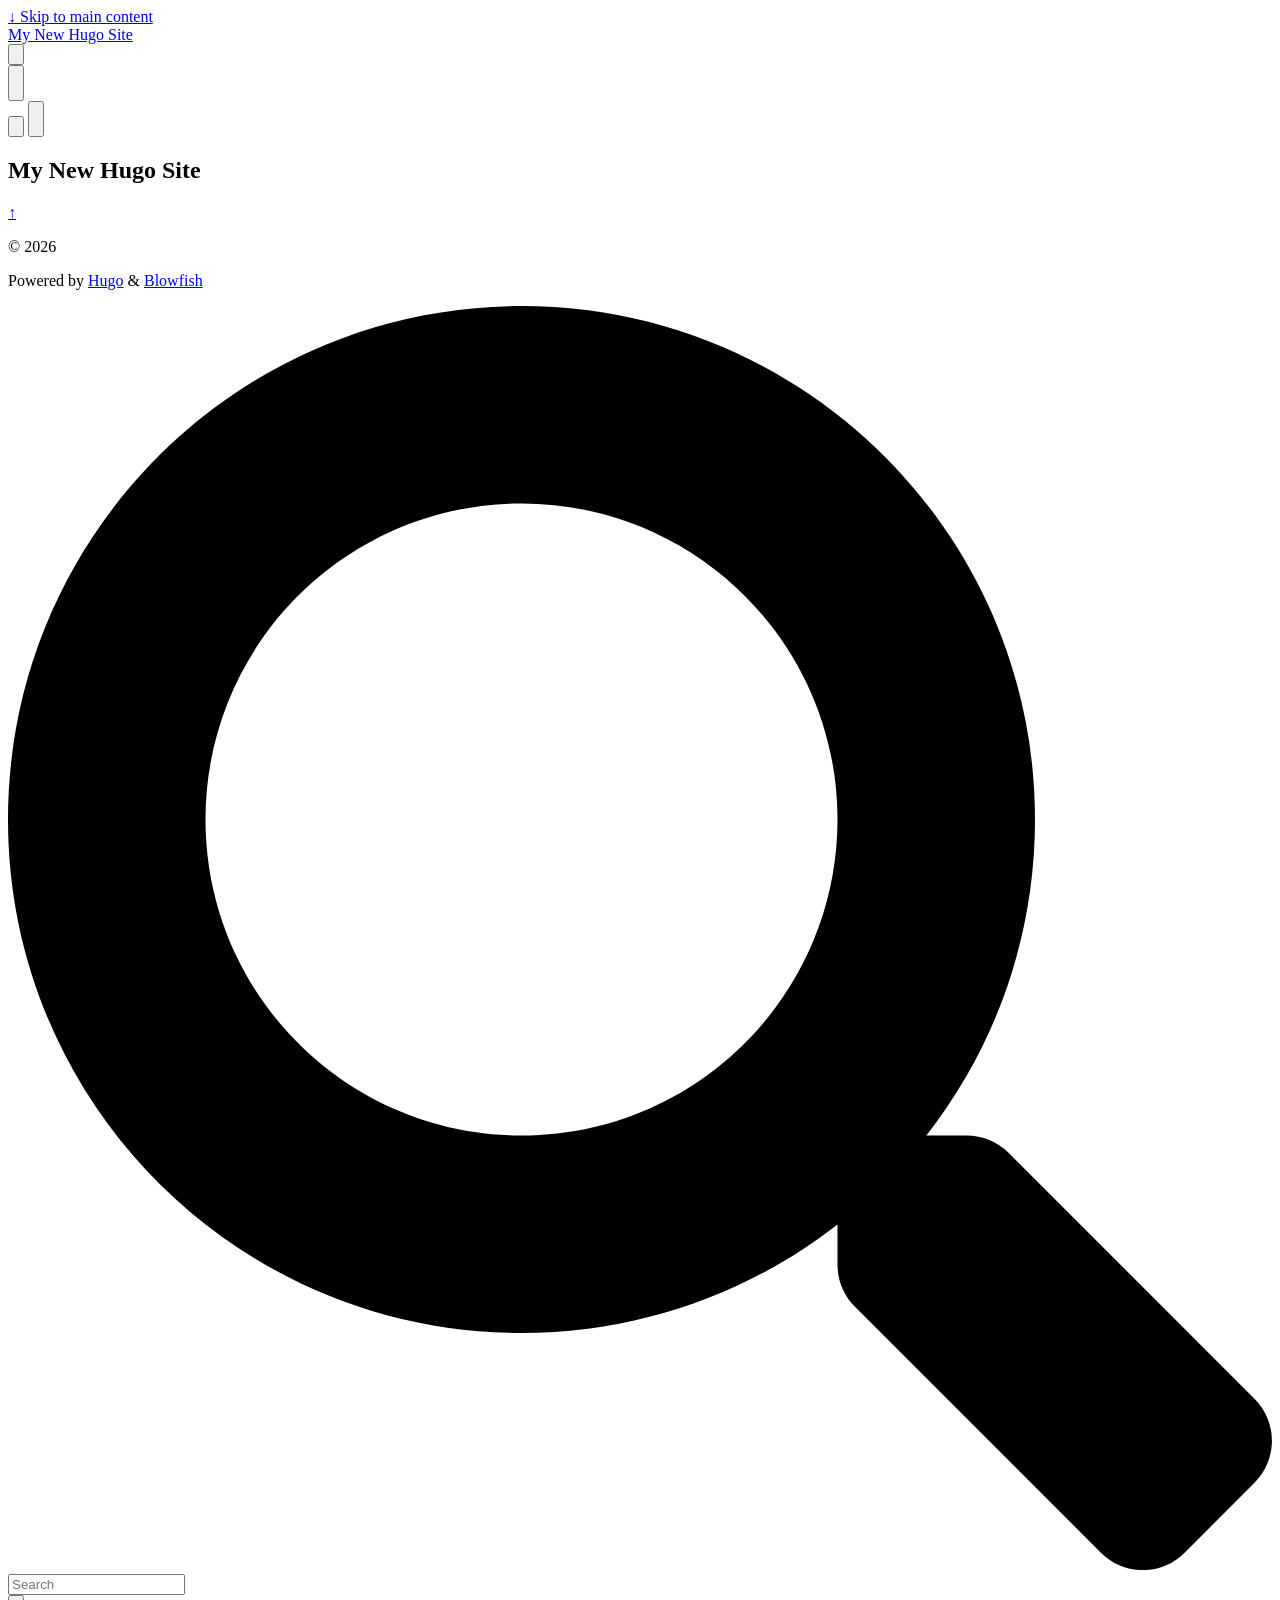
==== public/index.html @ f0997529 "Create the website" ====
<!doctype html>
<html
  lang="en-us"
  dir="ltr"
  class="scroll-smooth"
  data-default-appearance="light"
  data-auto-appearance="true"><head>
	<meta name="generator" content="Hugo 0.152.2"><script src="/livereload.js?mindelay=10&amp;v=2&amp;port=1313&amp;path=livereload" data-no-instant defer></script>
  <meta charset="utf-8">
  
    <meta http-equiv="content-language" content="en-us">
  
  <meta name="viewport" content="width=device-width, initial-scale=1.0">
  <meta http-equiv="X-UA-Compatible" content="ie=edge">
  <meta name="theme-color">

  
  
    <title>My New Hugo Site</title>
    <meta name="title" content="My New Hugo Site">
  

  
  
  
  
  
  <link rel="canonical" href="http://localhost:1313/">
  
    
      <link rel="alternate" type="application/rss+xml" href="/index.xml" title="My New Hugo Site" />
  

  
  
  

  
  <meta property="og:url" content="http://localhost:1313/">
  <meta property="og:site_name" content="My New Hugo Site">
  <meta property="og:title" content="My New Hugo Site">
  <meta property="og:locale" content="en_us">
  <meta property="og:type" content="website">

  
  <meta name="twitter:card" content="summary">
  <meta name="twitter:title" content="My New Hugo Site">

  
  
  
  
    
      
    
  
    
      
    
  
    
      
    
  
  
    
  

  
  
  
  
  
  

  

  
  
  
  
  
  
  
  
    
  
  
  <link
    type="text/css"
    rel="stylesheet"
    href="/css/main.bundle.min.b5d363c7adaad680ed692ba0c813422242dfe6d81ad6a62eb4e8542d92612d396306dd53777091aec9a46f749a0d497d701b7baa82c14044eb504bca63b9c1d0.css"
    integrity="sha512-tdNjx62q1oDtaSugyBNCIkLf5tga1qYutOhULZJhLTljBt1Td3CRrsmkb3SaDUl9cBt7qoLBQETrUEvKY7nB0A==">

  
  
  <script
    type="text/javascript"
    src="/js/appearance.min.6f41174b3a05b680820fe08cadbfa5fb7a7ca347b76a0955cdc68b9d8aca1ce24f0547e138cea33bcc7904d551a90afcb1cc7f2d9fe8557075d501419046c08c.js"
    integrity="sha512-b0EXSzoFtoCCD&#43;CMrb&#43;l&#43;3p8o0e3aglVzcaLnYrKHOJPBUfhOM6jO8x5BNVRqQr8scx/LZ/oVXB11QFBkEbAjA=="></script>
  
  
  
  
  
  
    
    <script src="/lib/zoom/zoom.min.umd.a527109b68c082a70f3697716dd72a9d5aa8b545cf800cecbbc7399f2ca6f6e0ce3e431f2062b48bbfa47c9ea42822714060bef309be073f49b9c0e30d318d7b.js" integrity="sha512-pScQm2jAgqcPNpdxbdcqnVqotUXPgAzsu8c5nyym9uDOPkMfIGK0i7&#43;kfJ6kKCJxQGC&#43;8wm&#43;Bz9JucDjDTGNew=="></script>
  

  
  
  
    
  
  
    
  
  
  
  
  
  
  
    
    <script
      defer
      type="text/javascript"
      id="script-bundle"
      src="/js/main.bundle.min.b61ad3f6e0119d2611a72f3892ca8f75eb1da42ac1f74dafaf32e617ccb970be4b278131f9ad9f2eff9d4bd23e552e7881e2c821970c4bf8f47a2467bca1c933.js"
      integrity="sha512-thrT9uARnSYRpy84ksqPdesdpCrB902vrzLmF8y5cL5LJ4Ex&#43;a2fLv&#43;dS9I&#43;VS54geLIIZcMS/j0eiRnvKHJMw=="
      data-copy="Copy"
      data-copied="Copied"></script>
  

  
  
























  

  

  

  

  













  
  
    <link rel="apple-touch-icon" sizes="180x180" href="/apple-touch-icon.png">
    <link rel="icon" type="image/png" sizes="32x32" href="/favicon-32x32.png">
    <link rel="icon" type="image/png" sizes="16x16" href="/favicon-16x16.png">
    <link rel="manifest" href="/site.webmanifest">
  

  
  <script type="application/ld+json">
  {
    "@context": "https://schema.org",
    "@type": "WebSite",
    "@id": "http://localhost:1313/",
    "name": "My New Hugo Site",
    
    "inLanguage": "en-us",
    "url": "http://localhost:1313/",
    
    "publisher" : {
      "@type": "Person",
      "name": ""
    }
  }
  </script>



  
  

  
  

  
  

  
  
</head>


















  
  <body class="flex flex-col h-screen m-auto leading-7 max-w-7xl px-6 sm:px-14 md:px-24 lg:px-32 text-lg bg-neutral text-neutral-900 dark:bg-neutral-800 dark:text-neutral bf-scrollbar">
    <div id="the-top" class="absolute flex self-center">
      <a
        class="px-3 py-1 text-sm -translate-y-8 rounded-b-lg bg-primary-200 focus:translate-y-0 dark:bg-neutral-600"
        href="#main-content">
        <span class="font-bold text-primary-600 pe-2 dark:text-primary-400">&darr;</span>
        Skip to main content
      </a>
    </div>
    
    
      <div class="main-menu flex items-center w-full gap-2 p-1 pl-0">
  
  
    <a href="/" class="text-base font-medium truncate min-w-0 shrink">
      My New Hugo Site
    </a>
  
  <div class="flex items-center ms-auto">
    <div class="hidden md:flex">
      <nav class="flex items-center gap-x-5 h-12">
  

  

  

  
    <button
      id="search-button"
      aria-label="Search"
      class="text-base bf-icon-color-hover"
      title="Search (/)">
      <span class="relative block icon"><svg aria-hidden="true" focusable="false" data-prefix="fas" data-icon="search" class="svg-inline--fa fa-search fa-w-16" role="img" xmlns="http://www.w3.org/2000/svg" viewBox="0 0 512 512"><path fill="currentColor" d="M505 442.7L405.3 343c-4.5-4.5-10.6-7-17-7H372c27.6-35.3 44-79.7 44-128C416 93.1 322.9 0 208 0S0 93.1 0 208s93.1 208 208 208c48.3 0 92.7-16.4 128-44v16.3c0 6.4 2.5 12.5 7 17l99.7 99.7c9.4 9.4 24.6 9.4 33.9 0l28.3-28.3c9.4-9.4 9.4-24.6.1-34zM208 336c-70.7 0-128-57.2-128-128 0-70.7 57.2-128 128-128 70.7 0 128 57.2 128 128 0 70.7-57.2 128-128 128z"/></svg>
</span>
    </button>
  

  
    <div class="flex items-center">
      <button
        id="appearance-switcher"
        aria-label="Dark mode switcher"
        type="button"
        class="text-base bf-icon-color-hover">
        <div class="flex items-center justify-center dark:hidden">
          <span class="relative block icon"><svg xmlns="http://www.w3.org/2000/svg" viewBox="0 0 512 512"><path fill="currentColor" d="M32 256c0-123.8 100.3-224 223.8-224c11.36 0 29.7 1.668 40.9 3.746c9.616 1.777 11.75 14.63 3.279 19.44C245 86.5 211.2 144.6 211.2 207.8c0 109.7 99.71 193 208.3 172.3c9.561-1.805 16.28 9.324 10.11 16.95C387.9 448.6 324.8 480 255.8 480C132.1 480 32 379.6 32 256z"/></svg>
</span>
        </div>
        <div class="items-center justify-center hidden dark:flex">
          <span class="relative block icon"><svg xmlns="http://www.w3.org/2000/svg" viewBox="0 0 512 512"><path fill="currentColor" d="M256 159.1c-53.02 0-95.1 42.98-95.1 95.1S202.1 351.1 256 351.1s95.1-42.98 95.1-95.1S309 159.1 256 159.1zM509.3 347L446.1 255.1l63.15-91.01c6.332-9.125 1.104-21.74-9.826-23.72l-109-19.7l-19.7-109c-1.975-10.93-14.59-16.16-23.72-9.824L256 65.89L164.1 2.736c-9.125-6.332-21.74-1.107-23.72 9.824L121.6 121.6L12.56 141.3C1.633 143.2-3.596 155.9 2.736 164.1L65.89 256l-63.15 91.01c-6.332 9.125-1.105 21.74 9.824 23.72l109 19.7l19.7 109c1.975 10.93 14.59 16.16 23.72 9.824L256 446.1l91.01 63.15c9.127 6.334 21.75 1.107 23.72-9.822l19.7-109l109-19.7C510.4 368.8 515.6 356.1 509.3 347zM256 383.1c-70.69 0-127.1-57.31-127.1-127.1c0-70.69 57.31-127.1 127.1-127.1s127.1 57.3 127.1 127.1C383.1 326.7 326.7 383.1 256 383.1z"/></svg>
</span>
        </div>
      </button>
    </div>
  
</nav>



    </div>
    <div class="flex md:hidden">
      <div class="flex items-center h-14 gap-4">
  
    <button
      id="search-button-mobile"
      aria-label="Search"
      class="flex items-center justify-center bf-icon-color-hover"
      title="Search (/)">
      <span class="relative block icon"><svg aria-hidden="true" focusable="false" data-prefix="fas" data-icon="search" class="svg-inline--fa fa-search fa-w-16" role="img" xmlns="http://www.w3.org/2000/svg" viewBox="0 0 512 512"><path fill="currentColor" d="M505 442.7L405.3 343c-4.5-4.5-10.6-7-17-7H372c27.6-35.3 44-79.7 44-128C416 93.1 322.9 0 208 0S0 93.1 0 208s93.1 208 208 208c48.3 0 92.7-16.4 128-44v16.3c0 6.4 2.5 12.5 7 17l99.7 99.7c9.4 9.4 24.6 9.4 33.9 0l28.3-28.3c9.4-9.4 9.4-24.6.1-34zM208 336c-70.7 0-128-57.2-128-128 0-70.7 57.2-128 128-128 70.7 0 128 57.2 128 128 0 70.7-57.2 128-128 128z"/></svg>
</span>
    </button>
  

  
    <button
      id="appearance-switcher-mobile"
      type="button"
      aria-label="Dark mode switcher"
      class="flex items-center justify-center text-neutral-900 hover:text-primary-600 dark:text-neutral-200 dark:hover:text-primary-400">
      <div class="dark:hidden">
        <span class="relative block icon"><svg xmlns="http://www.w3.org/2000/svg" viewBox="0 0 512 512"><path fill="currentColor" d="M32 256c0-123.8 100.3-224 223.8-224c11.36 0 29.7 1.668 40.9 3.746c9.616 1.777 11.75 14.63 3.279 19.44C245 86.5 211.2 144.6 211.2 207.8c0 109.7 99.71 193 208.3 172.3c9.561-1.805 16.28 9.324 10.11 16.95C387.9 448.6 324.8 480 255.8 480C132.1 480 32 379.6 32 256z"/></svg>
</span>
      </div>
      <div class="hidden dark:block">
        <span class="relative block icon"><svg xmlns="http://www.w3.org/2000/svg" viewBox="0 0 512 512"><path fill="currentColor" d="M256 159.1c-53.02 0-95.1 42.98-95.1 95.1S202.1 351.1 256 351.1s95.1-42.98 95.1-95.1S309 159.1 256 159.1zM509.3 347L446.1 255.1l63.15-91.01c6.332-9.125 1.104-21.74-9.826-23.72l-109-19.7l-19.7-109c-1.975-10.93-14.59-16.16-23.72-9.824L256 65.89L164.1 2.736c-9.125-6.332-21.74-1.107-23.72 9.824L121.6 121.6L12.56 141.3C1.633 143.2-3.596 155.9 2.736 164.1L65.89 256l-63.15 91.01c-6.332 9.125-1.105 21.74 9.824 23.72l109 19.7l19.7 109c1.975 10.93 14.59 16.16 23.72 9.824L256 446.1l91.01 63.15c9.127 6.334 21.75 1.107 23.72-9.822l19.7-109l109-19.7C510.4 368.8 515.6 356.1 509.3 347zM256 383.1c-70.69 0-127.1-57.31-127.1-127.1c0-70.69 57.31-127.1 127.1-127.1s127.1 57.3 127.1 127.1C383.1 326.7 326.7 383.1 256 383.1z"/></svg>
</span>
      </div>
    </button>
  

  
</div>







    </div>
  </div>
</div>





    
    <div class="relative flex flex-col grow">
      <main id="main-content" class="grow">
        
  
  
    
<article
  class="
    h-full
   flex flex-col items-center justify-center text-center">
  <header class="relative px-1 py-1 flex flex-col items-center mb-3">
    
    <h1 class="text-4xl font-extrabold">
      My New Hugo Site
    </h1>
    
    <div class="mt-1 text-2xl">
      

    </div>
  </header>
  <section class="prose dark:prose-invert w-full"></section>
</article>
<section>
  



</section>

  

        


  






<div
  id="scroll-to-top"
  class="fixed bottom-6 end-6 z-50 transform translate-y-4 opacity-0 duration-200">
  <a
    href="#the-top"
    class="pointer-events-auto flex h-12 w-12 items-center justify-center rounded-full bg-neutral/50 text-xl text-neutral-700 hover:text-primary-600 dark:bg-neutral-800/50 dark:text-neutral dark:hover:text-primary-400"
    aria-label="Scroll to top"
    title="Scroll to top">
    &uarr;
  </a>
</div>

      </main><footer id="site-footer" class="py-10 print:hidden">
  
  
    
  
  <div class="flex items-center justify-between">
    
    
      <p class="text-sm text-neutral-500 dark:text-neutral-400">
          &copy;
          2026
          
      </p>
    

    
    
      <p class="text-xs text-neutral-500 dark:text-neutral-400">
        
        
        Powered by <a class="hover:underline hover:decoration-primary-400 hover:text-primary-500"
          href="https://gohugo.io/" target="_blank" rel="noopener noreferrer">Hugo</a> &amp; <a class="hover:underline hover:decoration-primary-400 hover:text-primary-500"
          href="https://blowfish.page/" target="_blank" rel="noopener noreferrer">Blowfish</a>
      </p>
    
  </div>
  
    <script>
      mediumZoom(document.querySelectorAll("img:not(.nozoom)"), {
        margin: 24,
        background: "rgba(0,0,0,0.5)",
        scrollOffset: 0,
      });
    </script>
  
  
  
</footer>
<div
  id="search-wrapper"
  class="invisible fixed inset-0 flex h-screen w-screen cursor-default flex-col bg-neutral-500/50 p-4 backdrop-blur-sm dark:bg-neutral-900/50 sm:p-6 md:p-[10vh] lg:p-[12vh] z-500"
  data-url="http://localhost:1313/">
  <div
    id="search-modal"
    class="flex flex-col w-full max-w-3xl min-h-0 mx-auto border rounded-md shadow-lg top-20 border-neutral-200 bg-neutral dark:border-neutral-700 dark:bg-neutral-800">
    <header class="relative z-10 flex items-center justify-between flex-none px-2">
      <form class="flex items-center flex-auto min-w-0">
        <div class="flex items-center justify-center w-8 h-8 text-neutral-400">
          <span class="relative block icon"><svg aria-hidden="true" focusable="false" data-prefix="fas" data-icon="search" class="svg-inline--fa fa-search fa-w-16" role="img" xmlns="http://www.w3.org/2000/svg" viewBox="0 0 512 512"><path fill="currentColor" d="M505 442.7L405.3 343c-4.5-4.5-10.6-7-17-7H372c27.6-35.3 44-79.7 44-128C416 93.1 322.9 0 208 0S0 93.1 0 208s93.1 208 208 208c48.3 0 92.7-16.4 128-44v16.3c0 6.4 2.5 12.5 7 17l99.7 99.7c9.4 9.4 24.6 9.4 33.9 0l28.3-28.3c9.4-9.4 9.4-24.6.1-34zM208 336c-70.7 0-128-57.2-128-128 0-70.7 57.2-128 128-128 70.7 0 128 57.2 128 128 0 70.7-57.2 128-128 128z"/></svg>
</span>
        </div>
        <input
          type="search"
          id="search-query"
          class="flex flex-auto h-12 mx-1 bg-transparent appearance-none focus:outline-dotted focus:outline-2 focus:outline-transparent"
          placeholder="Search"
          tabindex="0">
      </form>
      <button
        id="close-search-button"
        class="flex items-center justify-center w-8 h-8 text-neutral-700 hover:text-primary-600 dark:text-neutral dark:hover:text-primary-400"
        title="Close (Esc)">
        <span class="relative block icon"><svg xmlns="http://www.w3.org/2000/svg" viewBox="0 0 320 512"><path fill="currentColor" d="M310.6 361.4c12.5 12.5 12.5 32.75 0 45.25C304.4 412.9 296.2 416 288 416s-16.38-3.125-22.62-9.375L160 301.3L54.63 406.6C48.38 412.9 40.19 416 32 416S15.63 412.9 9.375 406.6c-12.5-12.5-12.5-32.75 0-45.25l105.4-105.4L9.375 150.6c-12.5-12.5-12.5-32.75 0-45.25s32.75-12.5 45.25 0L160 210.8l105.4-105.4c12.5-12.5 32.75-12.5 45.25 0s12.5 32.75 0 45.25l-105.4 105.4L310.6 361.4z"/></svg>
</span>
      </button>
    </header>
    <section class="flex-auto px-2 overflow-auto">
      <ul id="search-results">
        
      </ul>
    </section>
  </div>
</div>

    </div>
  </body>
  
</html>
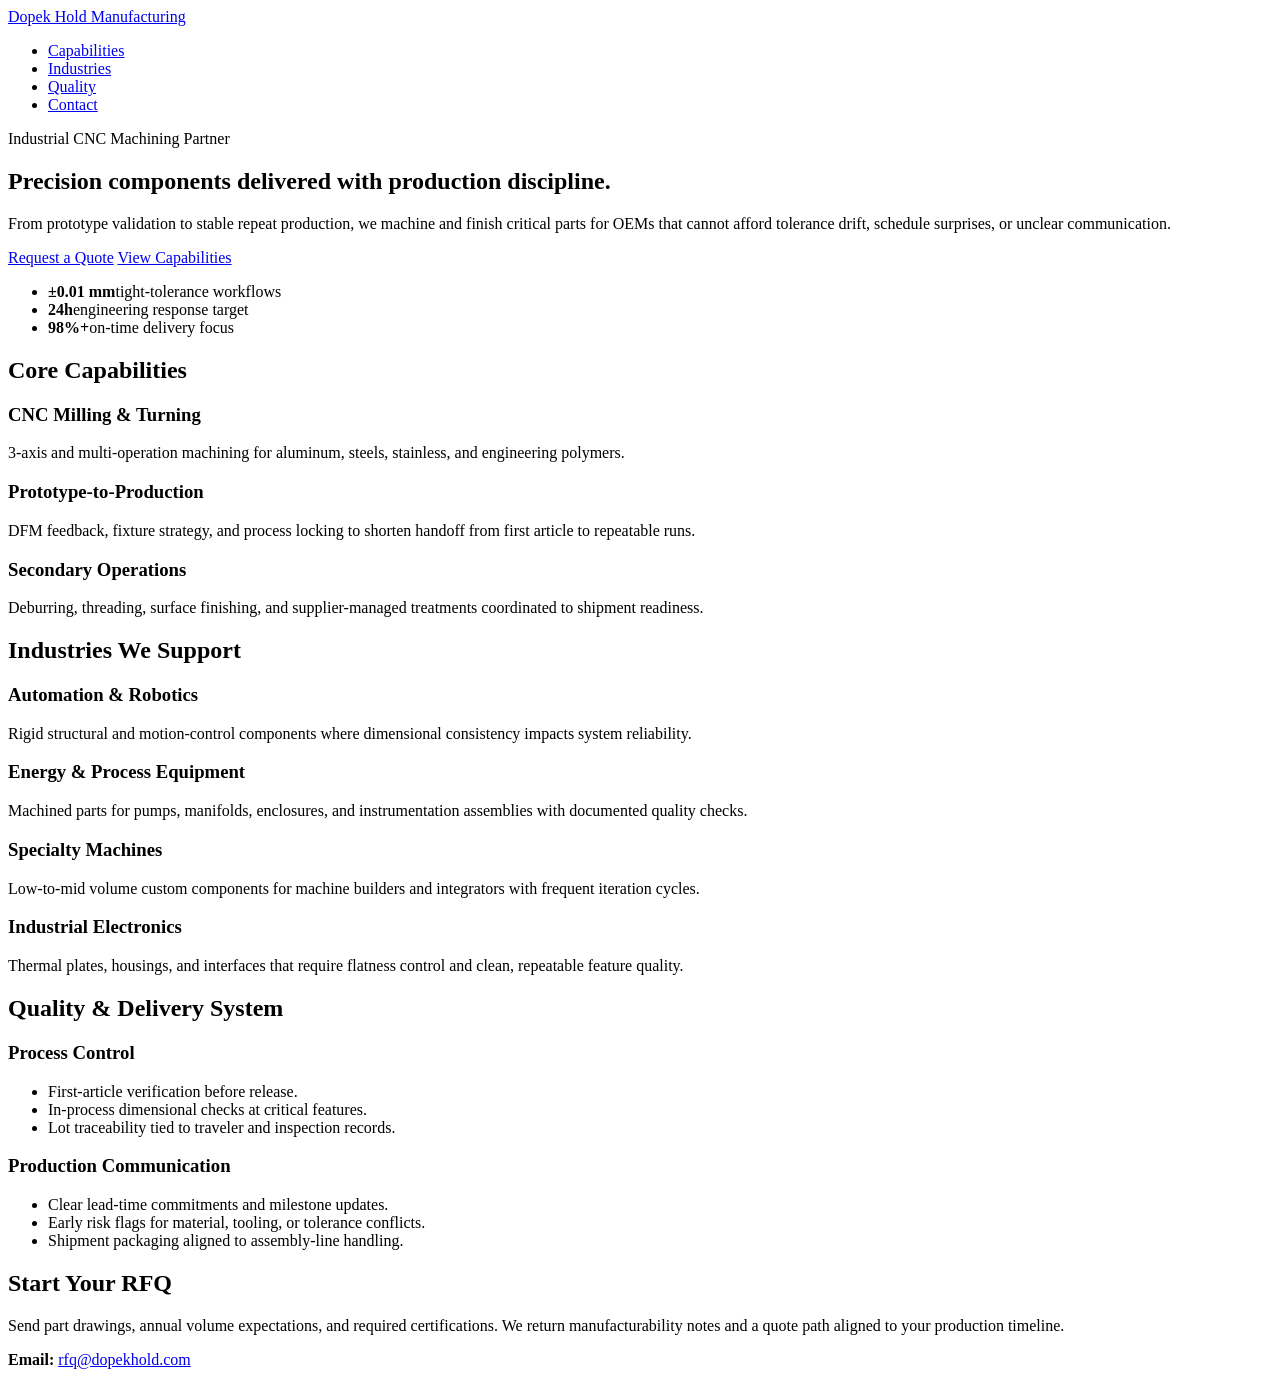
==== commit 5d4dcb2c: "Initializing the structure" ====
--- a/public/index.html
+++ b/public/index.html
@@ -1,483 +1,111 @@
 <!doctype html>
-<html
-  lang="en-us"
-  dir="ltr"
-  class="scroll-smooth"
-  data-default-appearance="light"
-  data-auto-appearance="true"><head>
-	<meta name="generator" content="Hugo 0.152.2"><script src="/livereload.js?mindelay=10&amp;v=2&amp;port=1313&amp;path=livereload" data-no-instant defer></script>
-  <meta charset="utf-8">
-  
-    <meta http-equiv="content-language" content="en-us">
-  
-  <meta name="viewport" content="width=device-width, initial-scale=1.0">
-  <meta http-equiv="X-UA-Compatible" content="ie=edge">
-  <meta name="theme-color">
+<html lang="en-us">
+  <head>
+    <meta charset="utf-8">
+    <meta name="viewport" content="width=device-width, initial-scale=1">
+    <title>Dopek Hold Manufacturing</title>
+    <meta name="description" content="Precision CNC machining partner for industrial OEMs and engineered assemblies.">
+    <link rel="canonical" href="https://dopekhold.com/">
+    <link rel="stylesheet" href="/css/site.css">
+  </head>
+  <body>
+    <header class="topbar">
+      <div class="container topbar-inner">
+        <a class="brand" href="/">Dopek Hold Manufacturing</a>
+        <nav aria-label="Primary">
+          <ul class="menu">
+            <li><a href="#capabilities">Capabilities</a></li>
+            <li><a href="#industries">Industries</a></li>
+            <li><a href="#quality">Quality</a></li>
+            <li><a href="#contact">Contact</a></li>
+          </ul>
+        </nav>
+      </div>
+    </header>
 
-  
-  
-    <title>My New Hugo Site</title>
-    <meta name="title" content="My New Hugo Site">
-  
+    <main>
+      <section class="hero container">
+        <p class="eyebrow">Industrial CNC Machining Partner</p>
+        <h1>Precision components delivered with production discipline.</h1>
+        <p class="intro">From prototype validation to stable repeat production, we machine and finish critical parts for OEMs that cannot afford tolerance drift, schedule surprises, or unclear communication.</p>
+        <div class="cta-row">
+          <a class="btn btn-primary" href="#contact">Request a Quote</a>
+          <a class="btn btn-secondary" href="#capabilities">View Capabilities</a>
+        </div>
+        <ul class="metrics" aria-label="Operational metrics">
+          <li><strong>±0.01 mm</strong><span>tight-tolerance workflows</span></li>
+          <li><strong>24h</strong><span>engineering response target</span></li>
+          <li><strong>98%+</strong><span>on-time delivery focus</span></li>
+        </ul>
+      </section>
 
-  
-  
-  
-  
-  
-  <link rel="canonical" href="http://localhost:1313/">
-  
-    
-      <link rel="alternate" type="application/rss+xml" href="/index.xml" title="My New Hugo Site" />
-  
+      <section id="capabilities" class="section container">
+        <h2>Core Capabilities</h2>
+        <div class="grid three">
+          <article class="card">
+            <h3>CNC Milling & Turning</h3>
+            <p>3-axis and multi-operation machining for aluminum, steels, stainless, and engineering polymers.</p>
+          </article>
+          <article class="card">
+            <h3>Prototype-to-Production</h3>
+            <p>DFM feedback, fixture strategy, and process locking to shorten handoff from first article to repeatable runs.</p>
+          </article>
+          <article class="card">
+            <h3>Secondary Operations</h3>
+            <p>Deburring, threading, surface finishing, and supplier-managed treatments coordinated to shipment readiness.</p>
+          </article>
+        </div>
+      </section>
 
-  
-  
-  
+      <section id="industries" class="section container">
+        <h2>Industries We Support</h2>
+        <div class="grid two">
+          <article class="card">
+            <h3>Automation & Robotics</h3>
+            <p>Rigid structural and motion-control components where dimensional consistency impacts system reliability.</p>
+          </article>
+          <article class="card">
+            <h3>Energy & Process Equipment</h3>
+            <p>Machined parts for pumps, manifolds, enclosures, and instrumentation assemblies with documented quality checks.</p>
+          </article>
+          <article class="card">
+            <h3>Specialty Machines</h3>
+            <p>Low-to-mid volume custom components for machine builders and integrators with frequent iteration cycles.</p>
+          </article>
+          <article class="card">
+            <h3>Industrial Electronics</h3>
+            <p>Thermal plates, housings, and interfaces that require flatness control and clean, repeatable feature quality.</p>
+          </article>
+        </div>
+      </section>
 
-  
-  <meta property="og:url" content="http://localhost:1313/">
-  <meta property="og:site_name" content="My New Hugo Site">
-  <meta property="og:title" content="My New Hugo Site">
-  <meta property="og:locale" content="en_us">
-  <meta property="og:type" content="website">
+      <section id="quality" class="section container">
+        <h2>Quality & Delivery System</h2>
+        <div class="grid two">
+          <article class="card">
+            <h3>Process Control</h3>
+            <ul>
+              <li>First-article verification before release.</li>
+              <li>In-process dimensional checks at critical features.</li>
+              <li>Lot traceability tied to traveler and inspection records.</li>
+            </ul>
+          </article>
+          <article class="card">
+            <h3>Production Communication</h3>
+            <ul>
+              <li>Clear lead-time commitments and milestone updates.</li>
+              <li>Early risk flags for material, tooling, or tolerance conflicts.</li>
+              <li>Shipment packaging aligned to assembly-line handling.</li>
+            </ul>
+          </article>
+        </div>
+      </section>
 
-  
-  <meta name="twitter:card" content="summary">
-  <meta name="twitter:title" content="My New Hugo Site">
-
-  
-  
-  
-  
-    
-      
-    
-  
-    
-      
-    
-  
-    
-      
-    
-  
-  
-    
-  
-
-  
-  
-  
-  
-  
-  
-
-  
-
-  
-  
-  
-  
-  
-  
-  
-  
-    
-  
-  
-  <link
-    type="text/css"
-    rel="stylesheet"
-    href="/css/main.bundle.min.b5d363c7adaad680ed692ba0c813422242dfe6d81ad6a62eb4e8542d92612d396306dd53777091aec9a46f749a0d497d701b7baa82c14044eb504bca63b9c1d0.css"
-    integrity="sha512-tdNjx62q1oDtaSugyBNCIkLf5tga1qYutOhULZJhLTljBt1Td3CRrsmkb3SaDUl9cBt7qoLBQETrUEvKY7nB0A==">
-
-  
-  
-  <script
-    type="text/javascript"
-    src="/js/appearance.min.6f41174b3a05b680820fe08cadbfa5fb7a7ca347b76a0955cdc68b9d8aca1ce24f0547e138cea33bcc7904d551a90afcb1cc7f2d9fe8557075d501419046c08c.js"
-    integrity="sha512-b0EXSzoFtoCCD&#43;CMrb&#43;l&#43;3p8o0e3aglVzcaLnYrKHOJPBUfhOM6jO8x5BNVRqQr8scx/LZ/oVXB11QFBkEbAjA=="></script>
-  
-  
-  
-  
-  
-  
-    
-    <script src="/lib/zoom/zoom.min.umd.a527109b68c082a70f3697716dd72a9d5aa8b545cf800cecbbc7399f2ca6f6e0ce3e431f2062b48bbfa47c9ea42822714060bef309be073f49b9c0e30d318d7b.js" integrity="sha512-pScQm2jAgqcPNpdxbdcqnVqotUXPgAzsu8c5nyym9uDOPkMfIGK0i7&#43;kfJ6kKCJxQGC&#43;8wm&#43;Bz9JucDjDTGNew=="></script>
-  
-
-  
-  
-  
-    
-  
-  
-    
-  
-  
-  
-  
-  
-  
-  
-    
-    <script
-      defer
-      type="text/javascript"
-      id="script-bundle"
-      src="/js/main.bundle.min.b61ad3f6e0119d2611a72f3892ca8f75eb1da42ac1f74dafaf32e617ccb970be4b278131f9ad9f2eff9d4bd23e552e7881e2c821970c4bf8f47a2467bca1c933.js"
-      integrity="sha512-thrT9uARnSYRpy84ksqPdesdpCrB902vrzLmF8y5cL5LJ4Ex&#43;a2fLv&#43;dS9I&#43;VS54geLIIZcMS/j0eiRnvKHJMw=="
-      data-copy="Copy"
-      data-copied="Copied"></script>
-  
-
-  
-  
-
-
-
-
-
-
-
-
-
-
-
-
-
-
-
-
-
-
-
-
-
-
-
-
-  
-
-  
-
-  
-
-  
-
-  
-
-
-
-
-
-
-
-
-
-
-
-
-
-  
-  
-    <link rel="apple-touch-icon" sizes="180x180" href="/apple-touch-icon.png">
-    <link rel="icon" type="image/png" sizes="32x32" href="/favicon-32x32.png">
-    <link rel="icon" type="image/png" sizes="16x16" href="/favicon-16x16.png">
-    <link rel="manifest" href="/site.webmanifest">
-  
-
-  
-  <script type="application/ld+json">
-  {
-    "@context": "https://schema.org",
-    "@type": "WebSite",
-    "@id": "http://localhost:1313/",
-    "name": "My New Hugo Site",
-    
-    "inLanguage": "en-us",
-    "url": "http://localhost:1313/",
-    
-    "publisher" : {
-      "@type": "Person",
-      "name": ""
-    }
-  }
-  </script>
-
-
-
-  
-  
-
-  
-  
-
-  
-  
-
-  
-  
-</head>
-
-
-
-
-
-
-
-
-
-
-
-
-
-
-
-
-
-
-  
-  <body class="flex flex-col h-screen m-auto leading-7 max-w-7xl px-6 sm:px-14 md:px-24 lg:px-32 text-lg bg-neutral text-neutral-900 dark:bg-neutral-800 dark:text-neutral bf-scrollbar">
-    <div id="the-top" class="absolute flex self-center">
-      <a
-        class="px-3 py-1 text-sm -translate-y-8 rounded-b-lg bg-primary-200 focus:translate-y-0 dark:bg-neutral-600"
-        href="#main-content">
-        <span class="font-bold text-primary-600 pe-2 dark:text-primary-400">&darr;</span>
-        Skip to main content
-      </a>
-    </div>
-    
-    
-      <div class="main-menu flex items-center w-full gap-2 p-1 pl-0">
-  
-  
-    <a href="/" class="text-base font-medium truncate min-w-0 shrink">
-      My New Hugo Site
-    </a>
-  
-  <div class="flex items-center ms-auto">
-    <div class="hidden md:flex">
-      <nav class="flex items-center gap-x-5 h-12">
-  
-
-  
-
-  
-
-  
-    <button
-      id="search-button"
-      aria-label="Search"
-      class="text-base bf-icon-color-hover"
-      title="Search (/)">
-      <span class="relative block icon"><svg aria-hidden="true" focusable="false" data-prefix="fas" data-icon="search" class="svg-inline--fa fa-search fa-w-16" role="img" xmlns="http://www.w3.org/2000/svg" viewBox="0 0 512 512"><path fill="currentColor" d="M505 442.7L405.3 343c-4.5-4.5-10.6-7-17-7H372c27.6-35.3 44-79.7 44-128C416 93.1 322.9 0 208 0S0 93.1 0 208s93.1 208 208 208c48.3 0 92.7-16.4 128-44v16.3c0 6.4 2.5 12.5 7 17l99.7 99.7c9.4 9.4 24.6 9.4 33.9 0l28.3-28.3c9.4-9.4 9.4-24.6.1-34zM208 336c-70.7 0-128-57.2-128-128 0-70.7 57.2-128 128-128 70.7 0 128 57.2 128 128 0 70.7-57.2 128-128 128z"/></svg>
-</span>
-    </button>
-  
-
-  
-    <div class="flex items-center">
-      <button
-        id="appearance-switcher"
-        aria-label="Dark mode switcher"
-        type="button"
-        class="text-base bf-icon-color-hover">
-        <div class="flex items-center justify-center dark:hidden">
-          <span class="relative block icon"><svg xmlns="http://www.w3.org/2000/svg" viewBox="0 0 512 512"><path fill="currentColor" d="M32 256c0-123.8 100.3-224 223.8-224c11.36 0 29.7 1.668 40.9 3.746c9.616 1.777 11.75 14.63 3.279 19.44C245 86.5 211.2 144.6 211.2 207.8c0 109.7 99.71 193 208.3 172.3c9.561-1.805 16.28 9.324 10.11 16.95C387.9 448.6 324.8 480 255.8 480C132.1 480 32 379.6 32 256z"/></svg>
-</span>
-        </div>
-        <div class="items-center justify-center hidden dark:flex">
-          <span class="relative block icon"><svg xmlns="http://www.w3.org/2000/svg" viewBox="0 0 512 512"><path fill="currentColor" d="M256 159.1c-53.02 0-95.1 42.98-95.1 95.1S202.1 351.1 256 351.1s95.1-42.98 95.1-95.1S309 159.1 256 159.1zM509.3 347L446.1 255.1l63.15-91.01c6.332-9.125 1.104-21.74-9.826-23.72l-109-19.7l-19.7-109c-1.975-10.93-14.59-16.16-23.72-9.824L256 65.89L164.1 2.736c-9.125-6.332-21.74-1.107-23.72 9.824L121.6 121.6L12.56 141.3C1.633 143.2-3.596 155.9 2.736 164.1L65.89 256l-63.15 91.01c-6.332 9.125-1.105 21.74 9.824 23.72l109 19.7l19.7 109c1.975 10.93 14.59 16.16 23.72 9.824L256 446.1l91.01 63.15c9.127 6.334 21.75 1.107 23.72-9.822l19.7-109l109-19.7C510.4 368.8 515.6 356.1 509.3 347zM256 383.1c-70.69 0-127.1-57.31-127.1-127.1c0-70.69 57.31-127.1 127.1-127.1s127.1 57.3 127.1 127.1C383.1 326.7 326.7 383.1 256 383.1z"/></svg>
-</span>
-        </div>
-      </button>
-    </div>
-  
-</nav>
-
-
-
-    </div>
-    <div class="flex md:hidden">
-      <div class="flex items-center h-14 gap-4">
-  
-    <button
-      id="search-button-mobile"
-      aria-label="Search"
-      class="flex items-center justify-center bf-icon-color-hover"
-      title="Search (/)">
-      <span class="relative block icon"><svg aria-hidden="true" focusable="false" data-prefix="fas" data-icon="search" class="svg-inline--fa fa-search fa-w-16" role="img" xmlns="http://www.w3.org/2000/svg" viewBox="0 0 512 512"><path fill="currentColor" d="M505 442.7L405.3 343c-4.5-4.5-10.6-7-17-7H372c27.6-35.3 44-79.7 44-128C416 93.1 322.9 0 208 0S0 93.1 0 208s93.1 208 208 208c48.3 0 92.7-16.4 128-44v16.3c0 6.4 2.5 12.5 7 17l99.7 99.7c9.4 9.4 24.6 9.4 33.9 0l28.3-28.3c9.4-9.4 9.4-24.6.1-34zM208 336c-70.7 0-128-57.2-128-128 0-70.7 57.2-128 128-128 70.7 0 128 57.2 128 128 0 70.7-57.2 128-128 128z"/></svg>
-</span>
-    </button>
-  
-
-  
-    <button
-      id="appearance-switcher-mobile"
-      type="button"
-      aria-label="Dark mode switcher"
-      class="flex items-center justify-center text-neutral-900 hover:text-primary-600 dark:text-neutral-200 dark:hover:text-primary-400">
-      <div class="dark:hidden">
-        <span class="relative block icon"><svg xmlns="http://www.w3.org/2000/svg" viewBox="0 0 512 512"><path fill="currentColor" d="M32 256c0-123.8 100.3-224 223.8-224c11.36 0 29.7 1.668 40.9 3.746c9.616 1.777 11.75 14.63 3.279 19.44C245 86.5 211.2 144.6 211.2 207.8c0 109.7 99.71 193 208.3 172.3c9.561-1.805 16.28 9.324 10.11 16.95C387.9 448.6 324.8 480 255.8 480C132.1 480 32 379.6 32 256z"/></svg>
-</span>
-      </div>
-      <div class="hidden dark:block">
-        <span class="relative block icon"><svg xmlns="http://www.w3.org/2000/svg" viewBox="0 0 512 512"><path fill="currentColor" d="M256 159.1c-53.02 0-95.1 42.98-95.1 95.1S202.1 351.1 256 351.1s95.1-42.98 95.1-95.1S309 159.1 256 159.1zM509.3 347L446.1 255.1l63.15-91.01c6.332-9.125 1.104-21.74-9.826-23.72l-109-19.7l-19.7-109c-1.975-10.93-14.59-16.16-23.72-9.824L256 65.89L164.1 2.736c-9.125-6.332-21.74-1.107-23.72 9.824L121.6 121.6L12.56 141.3C1.633 143.2-3.596 155.9 2.736 164.1L65.89 256l-63.15 91.01c-6.332 9.125-1.105 21.74 9.824 23.72l109 19.7l19.7 109c1.975 10.93 14.59 16.16 23.72 9.824L256 446.1l91.01 63.15c9.127 6.334 21.75 1.107 23.72-9.822l19.7-109l109-19.7C510.4 368.8 515.6 356.1 509.3 347zM256 383.1c-70.69 0-127.1-57.31-127.1-127.1c0-70.69 57.31-127.1 127.1-127.1s127.1 57.3 127.1 127.1C383.1 326.7 326.7 383.1 256 383.1z"/></svg>
-</span>
-      </div>
-    </button>
-  
-
-  
-</div>
-
-
-
-
-
-
-
-    </div>
-  </div>
-</div>
-
-
-
-
-
-    
-    <div class="relative flex flex-col grow">
-      <main id="main-content" class="grow">
-        
-  
-  
-    
-<article
-  class="
-    h-full
-   flex flex-col items-center justify-center text-center">
-  <header class="relative px-1 py-1 flex flex-col items-center mb-3">
-    
-    <h1 class="text-4xl font-extrabold">
-      My New Hugo Site
-    </h1>
-    
-    <div class="mt-1 text-2xl">
-      
-
-    </div>
-  </header>
-  <section class="prose dark:prose-invert w-full"></section>
-</article>
-<section>
-  
-
-
-
-</section>
-
-  
-
-        
-
-
-  
-
-
-
-
-
-
-<div
-  id="scroll-to-top"
-  class="fixed bottom-6 end-6 z-50 transform translate-y-4 opacity-0 duration-200">
-  <a
-    href="#the-top"
-    class="pointer-events-auto flex h-12 w-12 items-center justify-center rounded-full bg-neutral/50 text-xl text-neutral-700 hover:text-primary-600 dark:bg-neutral-800/50 dark:text-neutral dark:hover:text-primary-400"
-    aria-label="Scroll to top"
-    title="Scroll to top">
-    &uarr;
-  </a>
-</div>
-
-      </main><footer id="site-footer" class="py-10 print:hidden">
-  
-  
-    
-  
-  <div class="flex items-center justify-between">
-    
-    
-      <p class="text-sm text-neutral-500 dark:text-neutral-400">
-          &copy;
-          2026
-          
-      </p>
-    
-
-    
-    
-      <p class="text-xs text-neutral-500 dark:text-neutral-400">
-        
-        
-        Powered by <a class="hover:underline hover:decoration-primary-400 hover:text-primary-500"
-          href="https://gohugo.io/" target="_blank" rel="noopener noreferrer">Hugo</a> &amp; <a class="hover:underline hover:decoration-primary-400 hover:text-primary-500"
-          href="https://blowfish.page/" target="_blank" rel="noopener noreferrer">Blowfish</a>
-      </p>
-    
-  </div>
-  
-    <script>
-      mediumZoom(document.querySelectorAll("img:not(.nozoom)"), {
-        margin: 24,
-        background: "rgba(0,0,0,0.5)",
-        scrollOffset: 0,
-      });
-    </script>
-  
-  
-  
-</footer>
-<div
-  id="search-wrapper"
-  class="invisible fixed inset-0 flex h-screen w-screen cursor-default flex-col bg-neutral-500/50 p-4 backdrop-blur-sm dark:bg-neutral-900/50 sm:p-6 md:p-[10vh] lg:p-[12vh] z-500"
-  data-url="http://localhost:1313/">
-  <div
-    id="search-modal"
-    class="flex flex-col w-full max-w-3xl min-h-0 mx-auto border rounded-md shadow-lg top-20 border-neutral-200 bg-neutral dark:border-neutral-700 dark:bg-neutral-800">
-    <header class="relative z-10 flex items-center justify-between flex-none px-2">
-      <form class="flex items-center flex-auto min-w-0">
-        <div class="flex items-center justify-center w-8 h-8 text-neutral-400">
-          <span class="relative block icon"><svg aria-hidden="true" focusable="false" data-prefix="fas" data-icon="search" class="svg-inline--fa fa-search fa-w-16" role="img" xmlns="http://www.w3.org/2000/svg" viewBox="0 0 512 512"><path fill="currentColor" d="M505 442.7L405.3 343c-4.5-4.5-10.6-7-17-7H372c27.6-35.3 44-79.7 44-128C416 93.1 322.9 0 208 0S0 93.1 0 208s93.1 208 208 208c48.3 0 92.7-16.4 128-44v16.3c0 6.4 2.5 12.5 7 17l99.7 99.7c9.4 9.4 24.6 9.4 33.9 0l28.3-28.3c9.4-9.4 9.4-24.6.1-34zM208 336c-70.7 0-128-57.2-128-128 0-70.7 57.2-128 128-128 70.7 0 128 57.2 128 128 0 70.7-57.2 128-128 128z"/></svg>
-</span>
-        </div>
-        <input
-          type="search"
-          id="search-query"
-          class="flex flex-auto h-12 mx-1 bg-transparent appearance-none focus:outline-dotted focus:outline-2 focus:outline-transparent"
-          placeholder="Search"
-          tabindex="0">
-      </form>
-      <button
-        id="close-search-button"
-        class="flex items-center justify-center w-8 h-8 text-neutral-700 hover:text-primary-600 dark:text-neutral dark:hover:text-primary-400"
-        title="Close (Esc)">
-        <span class="relative block icon"><svg xmlns="http://www.w3.org/2000/svg" viewBox="0 0 320 512"><path fill="currentColor" d="M310.6 361.4c12.5 12.5 12.5 32.75 0 45.25C304.4 412.9 296.2 416 288 416s-16.38-3.125-22.62-9.375L160 301.3L54.63 406.6C48.38 412.9 40.19 416 32 416S15.63 412.9 9.375 406.6c-12.5-12.5-12.5-32.75 0-45.25l105.4-105.4L9.375 150.6c-12.5-12.5-12.5-32.75 0-45.25s32.75-12.5 45.25 0L160 210.8l105.4-105.4c12.5-12.5 32.75-12.5 45.25 0s12.5 32.75 0 45.25l-105.4 105.4L310.6 361.4z"/></svg>
-</span>
-      </button>
-    </header>
-    <section class="flex-auto px-2 overflow-auto">
-      <ul id="search-results">
-        
-      </ul>
-    </section>
-  </div>
-</div>
-
-    </div>
+      <section id="contact" class="section container contact">
+        <h2>Start Your RFQ</h2>
+        <p>Send part drawings, annual volume expectations, and required certifications. We return manufacturability notes and a quote path aligned to your production timeline.</p>
+        <p><strong>Email:</strong> <a href="mailto:rfq@dopekhold.com">rfq@dopekhold.com</a></p>
+      </section>
+    </main>
   </body>
-  
 </html>
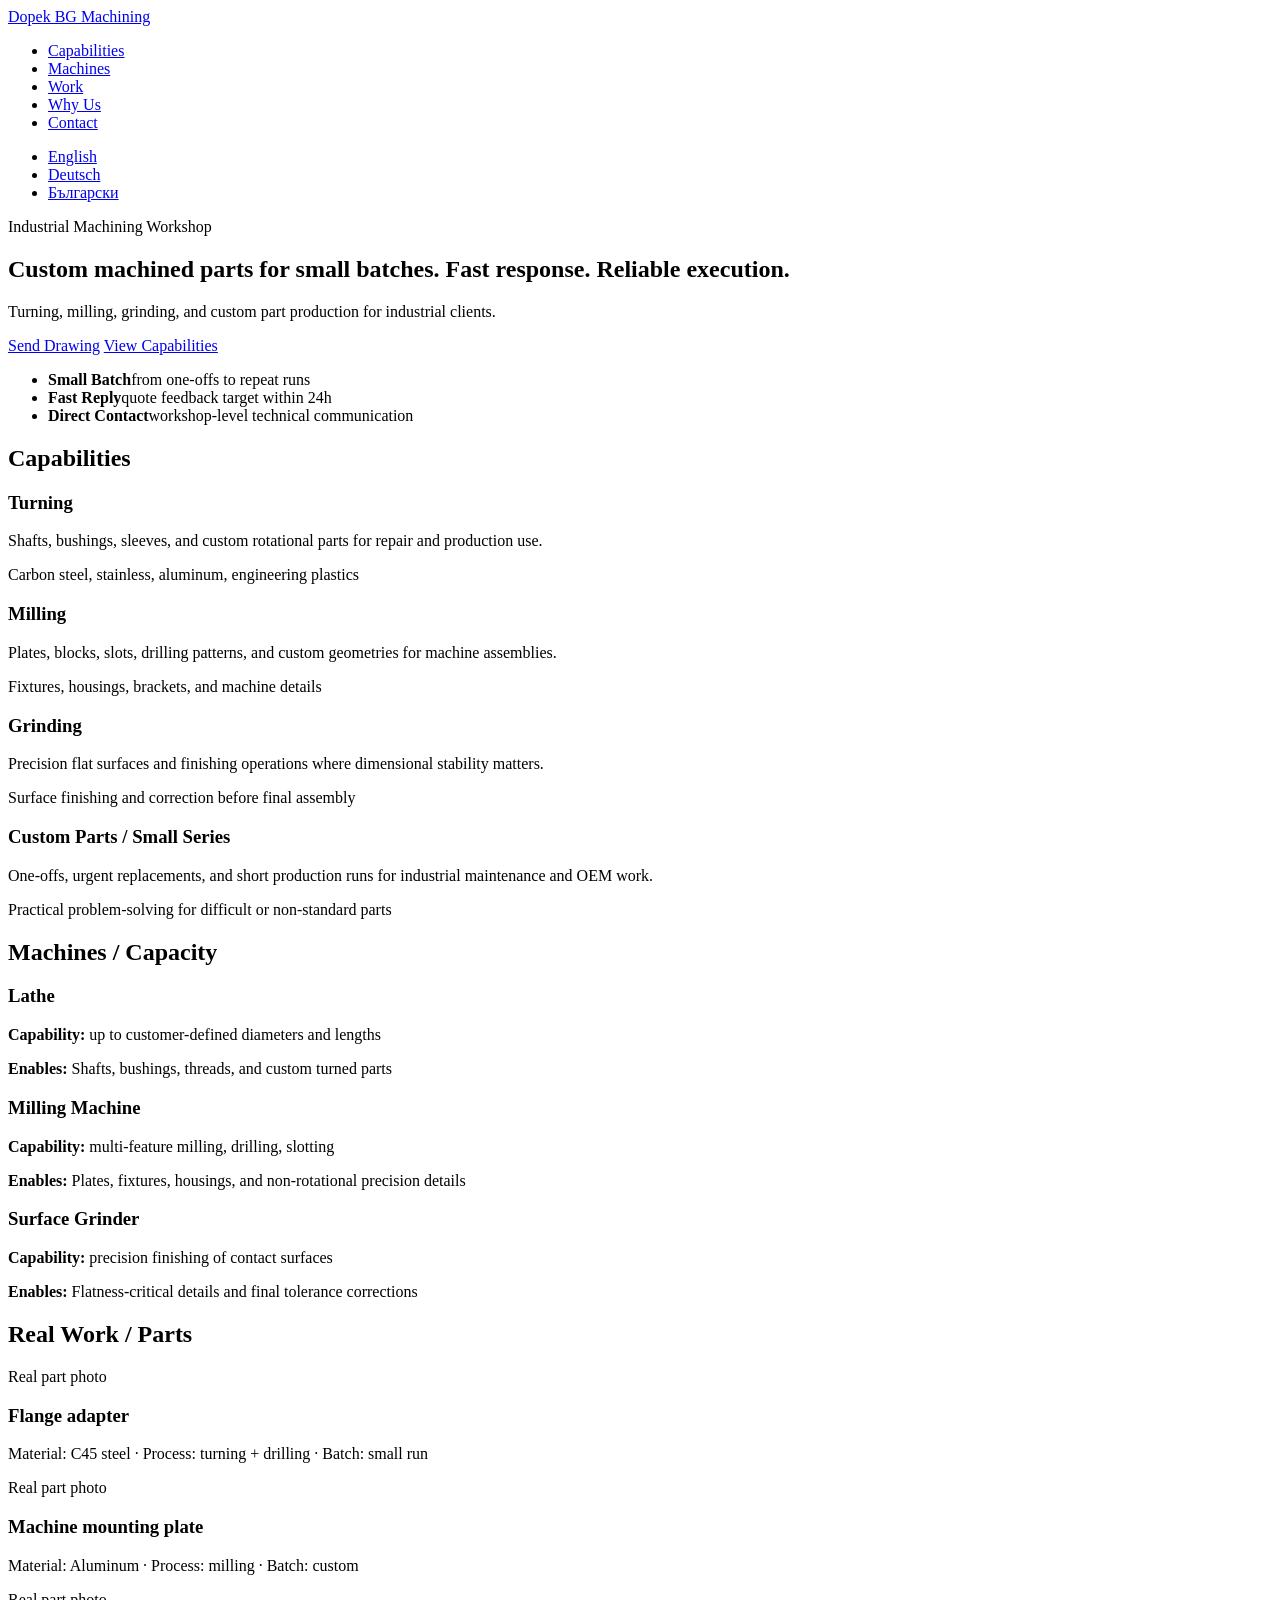
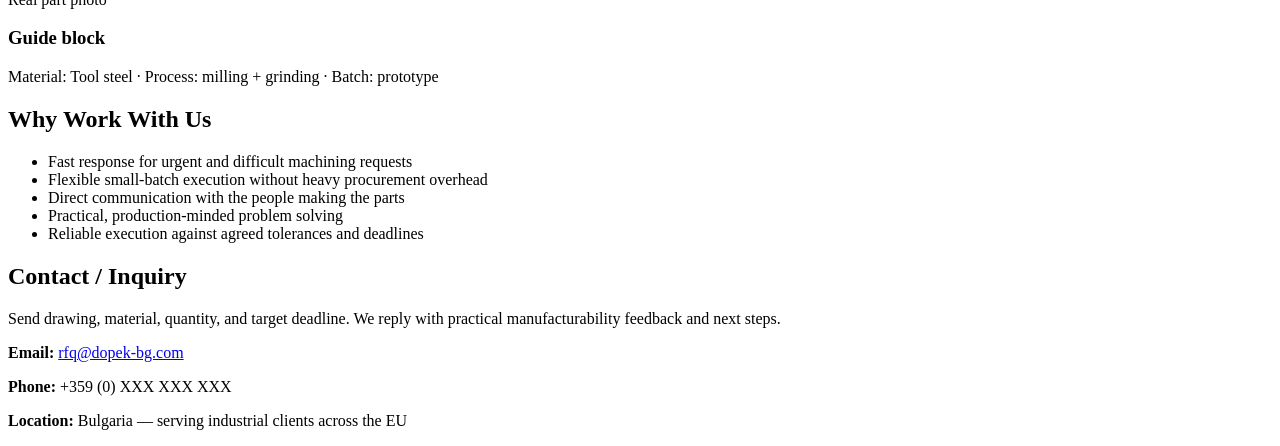
==== commit fac73ba4: "Start with Bulgarian and German translations implementationa" ====
--- a/public/index.html
+++ b/public/index.html
@@ -1,111 +1,180 @@
 <!doctype html>
-<html lang="en-us">
+<html lang="en">
   <head>
+	<meta name="generator" content="Hugo 0.152.2"><script src="/livereload.js?mindelay=10&amp;v=2&amp;port=1313&amp;path=livereload" data-no-instant defer></script>
     <meta charset="utf-8">
     <meta name="viewport" content="width=device-width, initial-scale=1">
-    <title>Dopek Hold Manufacturing</title>
-    <meta name="description" content="Precision CNC machining partner for industrial OEMs and engineered assemblies.">
-    <link rel="canonical" href="https://dopekhold.com/">
+    <title>Dopek BG Machining</title>
+    <meta name="description" content="Production-ready machining for critical industrial components.">
+    <link rel="canonical" href="http://localhost:1313/">
     <link rel="stylesheet" href="/css/site.css">
   </head>
   <body>
-    <header class="topbar">
-      <div class="container topbar-inner">
-        <a class="brand" href="/">Dopek Hold Manufacturing</a>
-        <nav aria-label="Primary">
-          <ul class="menu">
+    
+
+
+
+<header class="topbar">
+  <div class="container topbar-inner">
+    <a class="brand" href="/">Dopek BG Machining</a>
+    <div class="nav-cluster">
+      <nav aria-label="Primary">
+        <ul class="menu">
+          
             <li><a href="#capabilities">Capabilities</a></li>
-            <li><a href="#industries">Industries</a></li>
-            <li><a href="#quality">Quality</a></li>
+          
+            <li><a href="#machines">Machines</a></li>
+          
+            <li><a href="#work">Work</a></li>
+          
+            <li><a href="#why-us">Why Us</a></li>
+          
             <li><a href="#contact">Contact</a></li>
-          </ul>
-        </nav>
-      </div>
-    </header>
+          
+        </ul>
+      </nav>
+      <nav aria-label="Languages">
+        <ul class="lang-menu">
+          
+            <li><a href="/en" aria-current="true">English</a></li>
+          
+            <li><a href="/de" >Deutsch</a></li>
+          
+            <li><a href="/bg" >Български</a></li>
+          
+        </ul>
+      </nav>
+    </div>
+  </div>
+</header>
 
-    <main>
-      <section class="hero container">
-        <p class="eyebrow">Industrial CNC Machining Partner</p>
-        <h1>Precision components delivered with production discipline.</h1>
-        <p class="intro">From prototype validation to stable repeat production, we machine and finish critical parts for OEMs that cannot afford tolerance drift, schedule surprises, or unclear communication.</p>
-        <div class="cta-row">
-          <a class="btn btn-primary" href="#contact">Request a Quote</a>
-          <a class="btn btn-secondary" href="#capabilities">View Capabilities</a>
-        </div>
-        <ul class="metrics" aria-label="Operational metrics">
-          <li><strong>±0.01 mm</strong><span>tight-tolerance workflows</span></li>
-          <li><strong>24h</strong><span>engineering response target</span></li>
-          <li><strong>98%+</strong><span>on-time delivery focus</span></li>
-        </ul>
-      </section>
+<main>
+  <section class="hero container">
+  <p class="eyebrow">Industrial Machining Workshop</p>
+  <h1>Custom machined parts for small batches. Fast response. Reliable execution.</h1>
+  <p class="intro">Turning, milling, grinding, and custom part production for industrial clients.</p>
+  <div class="cta-row">
+    <a class="btn btn-primary" href="#contact">Send Drawing</a>
+    <a class="btn btn-secondary" href="#capabilities">View Capabilities</a>
+  </div>
+  <ul class="metrics" aria-label="Operational metrics">
+    
+      <li><strong>Small Batch</strong><span>from one-offs to repeat runs</span></li>
+    
+      <li><strong>Fast Reply</strong><span>quote feedback target within 24h</span></li>
+    
+      <li><strong>Direct Contact</strong><span>workshop-level technical communication</span></li>
+    
+  </ul>
+</section>
 
-      <section id="capabilities" class="section container">
-        <h2>Core Capabilities</h2>
-        <div class="grid three">
-          <article class="card">
-            <h3>CNC Milling & Turning</h3>
-            <p>3-axis and multi-operation machining for aluminum, steels, stainless, and engineering polymers.</p>
-          </article>
-          <article class="card">
-            <h3>Prototype-to-Production</h3>
-            <p>DFM feedback, fixture strategy, and process locking to shorten handoff from first article to repeatable runs.</p>
-          </article>
-          <article class="card">
-            <h3>Secondary Operations</h3>
-            <p>Deburring, threading, surface finishing, and supplier-managed treatments coordinated to shipment readiness.</p>
-          </article>
-        </div>
-      </section>
+  <section id="capabilities" class="section container">
+  <h2>Capabilities</h2>
+  <div class="grid two">
+    
+      <article class="card">
+        <h3>Turning</h3>
+        <p>Shafts, bushings, sleeves, and custom rotational parts for repair and production use.</p>
+        <p class="detail">Carbon steel, stainless, aluminum, engineering plastics</p>
+      </article>
+    
+      <article class="card">
+        <h3>Milling</h3>
+        <p>Plates, blocks, slots, drilling patterns, and custom geometries for machine assemblies.</p>
+        <p class="detail">Fixtures, housings, brackets, and machine details</p>
+      </article>
+    
+      <article class="card">
+        <h3>Grinding</h3>
+        <p>Precision flat surfaces and finishing operations where dimensional stability matters.</p>
+        <p class="detail">Surface finishing and correction before final assembly</p>
+      </article>
+    
+      <article class="card">
+        <h3>Custom Parts / Small Series</h3>
+        <p>One-offs, urgent replacements, and short production runs for industrial maintenance and OEM work.</p>
+        <p class="detail">Practical problem-solving for difficult or non-standard parts</p>
+      </article>
+    
+  </div>
+</section>
 
-      <section id="industries" class="section container">
-        <h2>Industries We Support</h2>
-        <div class="grid two">
-          <article class="card">
-            <h3>Automation & Robotics</h3>
-            <p>Rigid structural and motion-control components where dimensional consistency impacts system reliability.</p>
-          </article>
-          <article class="card">
-            <h3>Energy & Process Equipment</h3>
-            <p>Machined parts for pumps, manifolds, enclosures, and instrumentation assemblies with documented quality checks.</p>
-          </article>
-          <article class="card">
-            <h3>Specialty Machines</h3>
-            <p>Low-to-mid volume custom components for machine builders and integrators with frequent iteration cycles.</p>
-          </article>
-          <article class="card">
-            <h3>Industrial Electronics</h3>
-            <p>Thermal plates, housings, and interfaces that require flatness control and clean, repeatable feature quality.</p>
-          </article>
-        </div>
-      </section>
+  <section id="machines" class="section container">
+  <h2>Machines / Capacity</h2>
+  <div class="grid three">
+    
+      <article class="card machine">
+        <h3>Lathe</h3>
+        <p><strong>Capability:</strong> up to customer-defined diameters and lengths</p>
+        <p><strong>Enables:</strong> Shafts, bushings, threads, and custom turned parts</p>
+      </article>
+    
+      <article class="card machine">
+        <h3>Milling Machine</h3>
+        <p><strong>Capability:</strong> multi-feature milling, drilling, slotting</p>
+        <p><strong>Enables:</strong> Plates, fixtures, housings, and non-rotational precision details</p>
+      </article>
+    
+      <article class="card machine">
+        <h3>Surface Grinder</h3>
+        <p><strong>Capability:</strong> precision finishing of contact surfaces</p>
+        <p><strong>Enables:</strong> Flatness-critical details and final tolerance corrections</p>
+      </article>
+    
+  </div>
+</section>
 
-      <section id="quality" class="section container">
-        <h2>Quality & Delivery System</h2>
-        <div class="grid two">
-          <article class="card">
-            <h3>Process Control</h3>
-            <ul>
-              <li>First-article verification before release.</li>
-              <li>In-process dimensional checks at critical features.</li>
-              <li>Lot traceability tied to traveler and inspection records.</li>
-            </ul>
-          </article>
-          <article class="card">
-            <h3>Production Communication</h3>
-            <ul>
-              <li>Clear lead-time commitments and milestone updates.</li>
-              <li>Early risk flags for material, tooling, or tolerance conflicts.</li>
-              <li>Shipment packaging aligned to assembly-line handling.</li>
-            </ul>
-          </article>
-        </div>
-      </section>
+  <section id="work" class="section container">
+  <h2>Real Work / Parts</h2>
+  <div class="grid three">
+    
+      <article class="card gallery-item">
+        <div class="image-placeholder" aria-hidden="true">Real part photo</div>
+        <h3>Flange adapter</h3>
+        <p>Material: C45 steel · Process: turning &#43; drilling · Batch: small run</p>
+      </article>
+    
+      <article class="card gallery-item">
+        <div class="image-placeholder" aria-hidden="true">Real part photo</div>
+        <h3>Machine mounting plate</h3>
+        <p>Material: Aluminum · Process: milling · Batch: custom</p>
+      </article>
+    
+      <article class="card gallery-item">
+        <div class="image-placeholder" aria-hidden="true">Real part photo</div>
+        <h3>Guide block</h3>
+        <p>Material: Tool steel · Process: milling &#43; grinding · Batch: prototype</p>
+      </article>
+    
+  </div>
+</section>
 
-      <section id="contact" class="section container contact">
-        <h2>Start Your RFQ</h2>
-        <p>Send part drawings, annual volume expectations, and required certifications. We return manufacturability notes and a quote path aligned to your production timeline.</p>
-        <p><strong>Email:</strong> <a href="mailto:rfq@dopekhold.com">rfq@dopekhold.com</a></p>
-      </section>
-    </main>
+  <section id="why-us" class="section container">
+  <h2>Why Work With Us</h2>
+  <ul class="why-list">
+    
+      <li>Fast response for urgent and difficult machining requests</li>
+    
+      <li>Flexible small-batch execution without heavy procurement overhead</li>
+    
+      <li>Direct communication with the people making the parts</li>
+    
+      <li>Practical, production-minded problem solving</li>
+    
+      <li>Reliable execution against agreed tolerances and deadlines</li>
+    
+  </ul>
+</section>
+
+  <section id="contact" class="section container contact">
+  <h2>Contact / Inquiry</h2>
+  <p>Send drawing, material, quantity, and target deadline. We reply with practical manufacturability feedback and next steps.</p>
+  <p><strong>Email:</strong> <a href="mailto:rfq@dopek-bg.com">rfq@dopek-bg.com</a></p>
+  <p><strong>Phone:</strong> &#43;359 (0) XXX XXX XXX</p>
+  <p><strong>Location:</strong> Bulgaria — serving industrial clients across the EU</p>
+</section>
+
+</main>
+
   </body>
 </html>
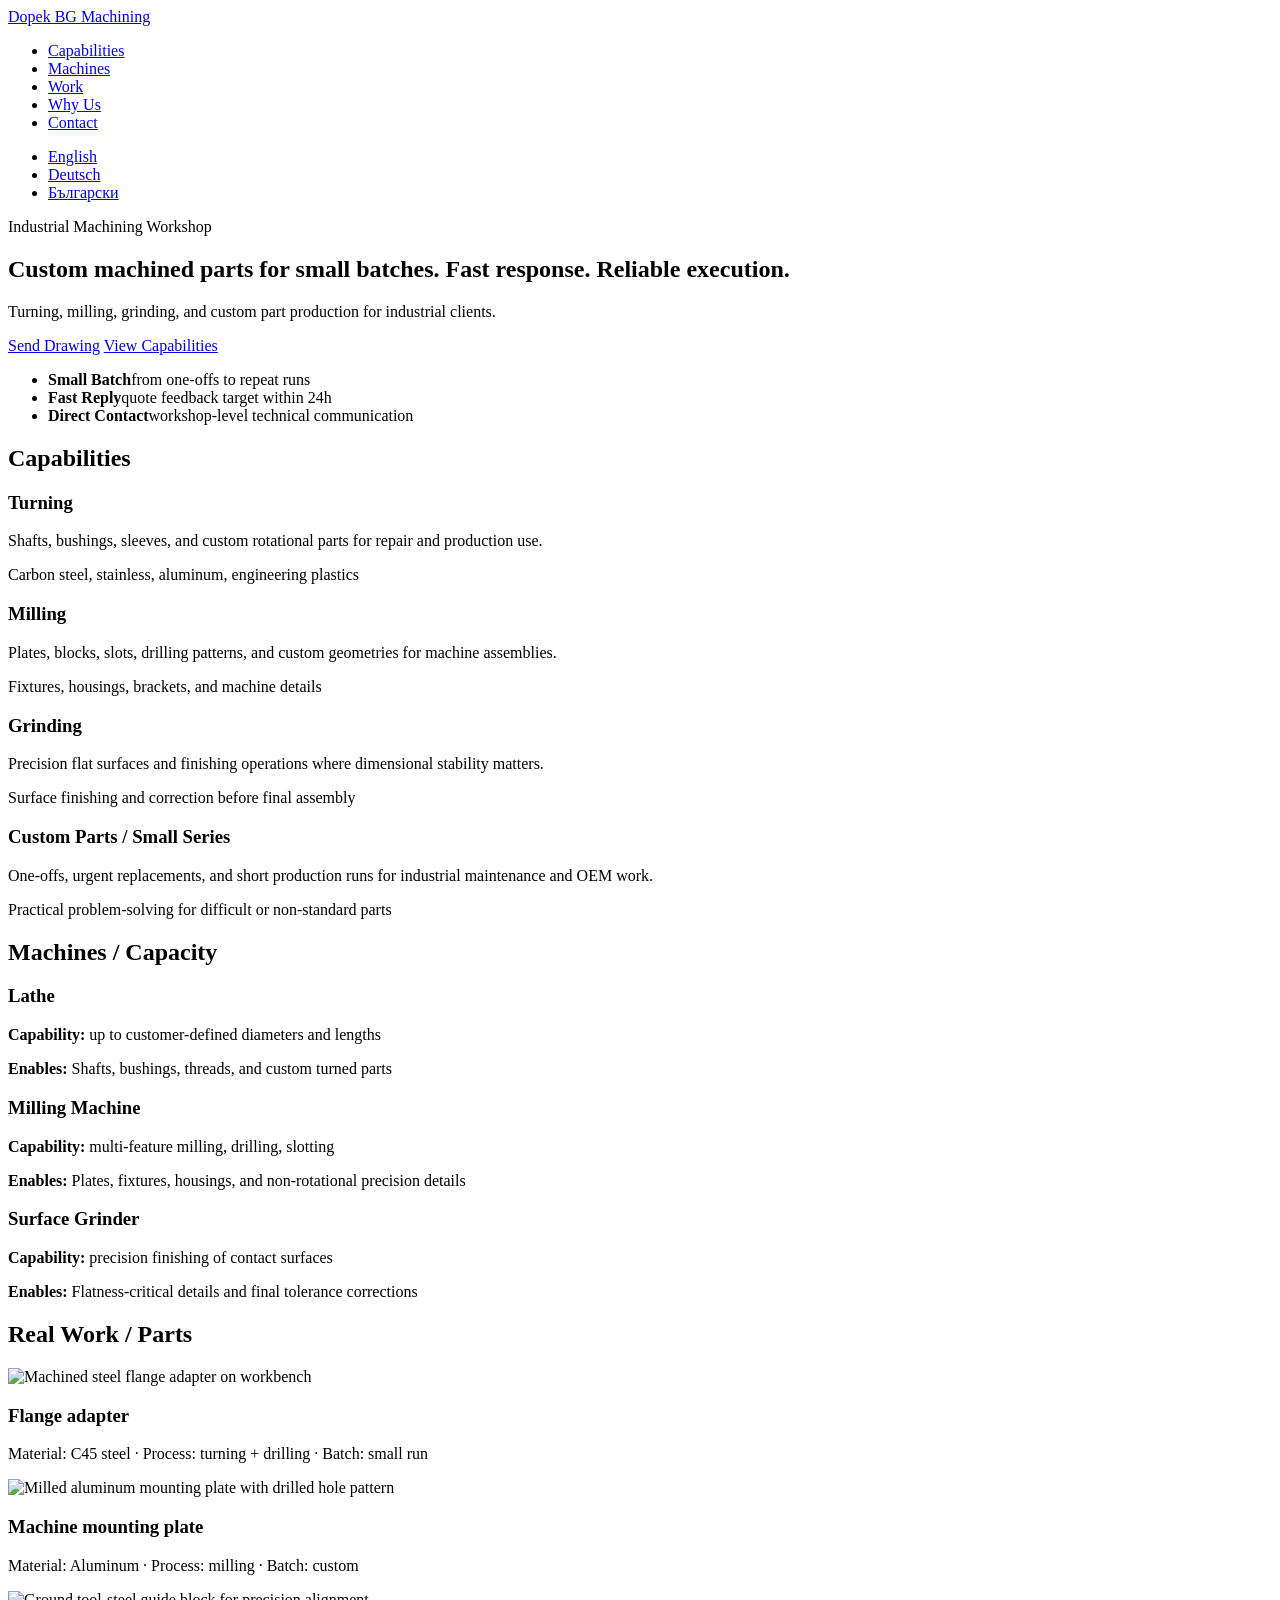
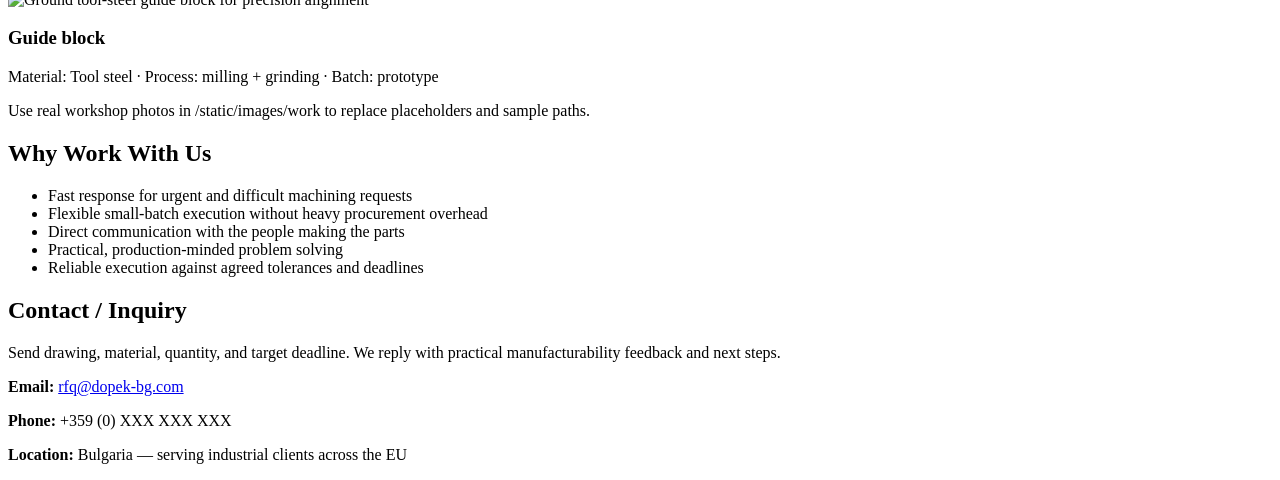
==== commit b56c60f6: "Proceed with the language implementation" ====
--- a/public/index.html
+++ b/public/index.html
@@ -7,6 +7,14 @@
     <title>Dopek BG Machining</title>
     <meta name="description" content="Production-ready machining for critical industrial components.">
     <link rel="canonical" href="http://localhost:1313/">
+    <link rel="alternate" hreflang="en" href="http://localhost:1313/">
+    
+      <link rel="alternate" hreflang="en" href="http://localhost:1313/">
+    
+      <link rel="alternate" hreflang="de" href="http://localhost:1313/de/">
+    
+      <link rel="alternate" hreflang="bg" href="http://localhost:1313/bg/">
+    
     <link rel="stylesheet" href="/css/site.css">
   </head>
   <body>
@@ -129,24 +137,31 @@
   <div class="grid three">
     
       <article class="card gallery-item">
-        <div class="image-placeholder" aria-hidden="true">Real part photo</div>
+        
+          <img class="gallery-image" src="/images/work/flange-adapter.jpg" alt="Machined steel flange adapter on workbench" loading="lazy" decoding="async">
+        
         <h3>Flange adapter</h3>
         <p>Material: C45 steel · Process: turning &#43; drilling · Batch: small run</p>
       </article>
     
       <article class="card gallery-item">
-        <div class="image-placeholder" aria-hidden="true">Real part photo</div>
+        
+          <img class="gallery-image" src="/images/work/mounting-plate.jpg" alt="Milled aluminum mounting plate with drilled hole pattern" loading="lazy" decoding="async">
+        
         <h3>Machine mounting plate</h3>
         <p>Material: Aluminum · Process: milling · Batch: custom</p>
       </article>
     
       <article class="card gallery-item">
-        <div class="image-placeholder" aria-hidden="true">Real part photo</div>
+        
+          <img class="gallery-image" src="/images/work/guide-block.jpg" alt="Ground tool-steel guide block for precision alignment" loading="lazy" decoding="async">
+        
         <h3>Guide block</h3>
         <p>Material: Tool steel · Process: milling &#43; grinding · Batch: prototype</p>
       </article>
     
   </div>
+  <p class="gallery-note">Use real workshop photos in /static/images/work to replace placeholders and sample paths.</p>
 </section>
 
   <section id="why-us" class="section container">
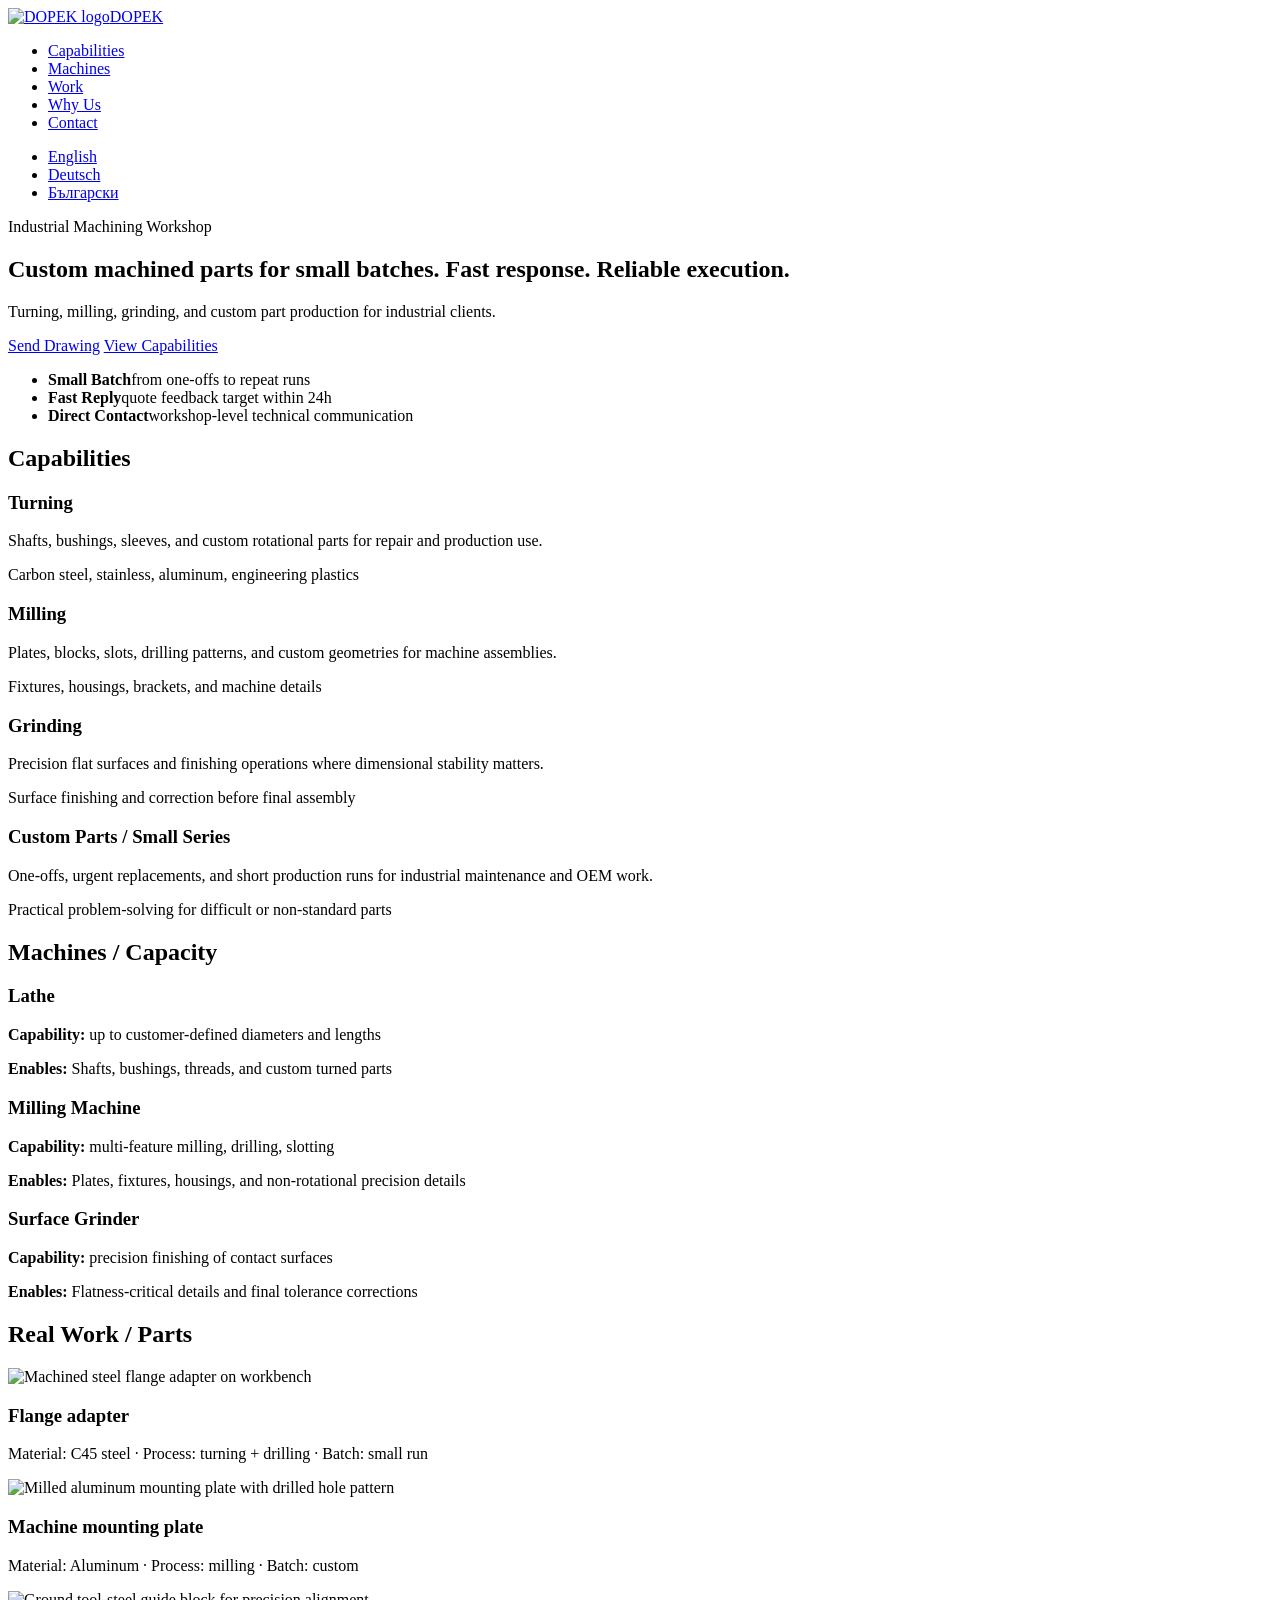
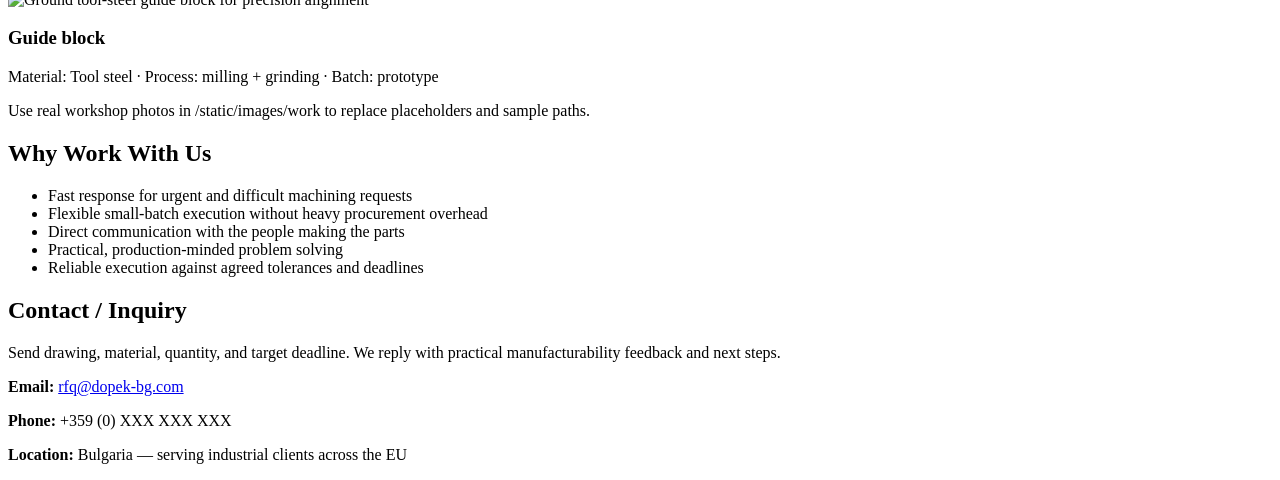
==== commit bc0101c7: "Include logo and try increase the title size" ====
--- a/public/index.html
+++ b/public/index.html
@@ -4,9 +4,11 @@
 	<meta name="generator" content="Hugo 0.152.2"><script src="/livereload.js?mindelay=10&amp;v=2&amp;port=1313&amp;path=livereload" data-no-instant defer></script>
     <meta charset="utf-8">
     <meta name="viewport" content="width=device-width, initial-scale=1">
-    <title>Dopek BG Machining</title>
+    <title>DOPEK</title>
     <meta name="description" content="Production-ready machining for critical industrial components.">
     <link rel="canonical" href="http://localhost:1313/">
+    <link rel="icon" type="image/svg+xml" href="/logo.svg">
+    <link rel="shortcut icon" href="/logo.svg">
     <link rel="alternate" hreflang="en" href="http://localhost:1313/">
     
       <link rel="alternate" hreflang="en" href="http://localhost:1313/">
@@ -24,7 +26,7 @@
 
 <header class="topbar">
   <div class="container topbar-inner">
-    <a class="brand" href="/">Dopek BG Machining</a>
+    <a class="brand" href="/"><img class="brand-logo" src="/logo.svg" alt="DOPEK logo"><span>DOPEK</span></a>
     <div class="nav-cluster">
       <nav aria-label="Primary">
         <ul class="menu">
@@ -44,11 +46,11 @@
       <nav aria-label="Languages">
         <ul class="lang-menu">
           
-            <li><a href="/en" aria-current="true">English</a></li>
+            <li><a href="/" aria-current="true">English</a></li>
           
-            <li><a href="/de" >Deutsch</a></li>
+            <li><a href="/de/" >Deutsch</a></li>
           
-            <li><a href="/bg" >Български</a></li>
+            <li><a href="/bg/" >Български</a></li>
           
         </ul>
       </nav>
